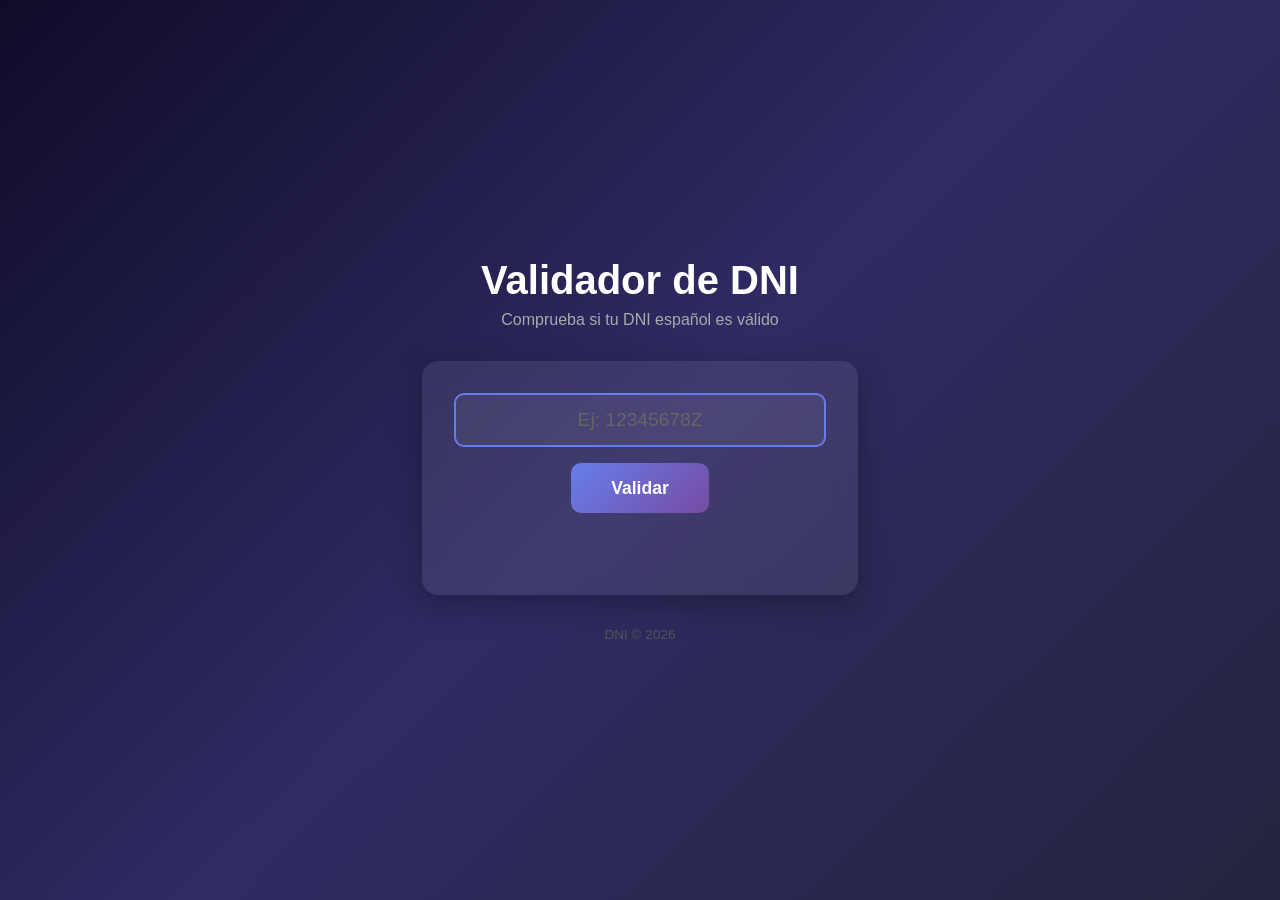
==== index.html @ d3fe5630 "Initial commit: DNI validator web app" ====
<!DOCTYPE html>
<html lang="es">
<head>
  <meta charset="UTF-8">
  <meta name="viewport" content="width=device-width, initial-scale=1.0">
  <title>Validador DNI</title>
  <link rel="stylesheet" href="style.css">
</head>
<body>
  <div class="container">
    <h1>Validador de DNI</h1>
    <p class="subtitle">Comprueba si tu DNI español es válido</p>
    <div class="card">
      <input type="text" id="dniInput" placeholder="Ej: 12345678Z" maxlength="9" autofocus>
      <button id="checkBtn">Validar</button>
      <p id="result" class="result"></p>
    </div>
    <footer>
      <p>DNI &copy; 2026</p>
    </footer>
  </div>
  <script src="script.js"></script>
</body>
</html>
---- style.css ----
* {
  margin: 0;
  padding: 0;
  box-sizing: border-box;
}

body {
  font-family: -apple-system, BlinkMacSystemFont, 'Segoe UI', Roboto, sans-serif;
  background: linear-gradient(135deg, #0f0c29, #302b63, #24243e);
  min-height: 100vh;
  display: flex;
  align-items: center;
  justify-content: center;
  color: #fff;
}

.container {
  text-align: center;
  padding: 2rem;
  width: 100%;
  max-width: 500px;
}

h1 {
  font-size: 2.5rem;
  margin-bottom: 0.5rem;
}

.subtitle {
  color: #aaa;
  margin-bottom: 2rem;
}

.card {
  background: rgba(255, 255, 255, 0.08);
  backdrop-filter: blur(10px);
  border-radius: 16px;
  padding: 2rem;
  box-shadow: 0 8px 32px rgba(0, 0, 0, 0.3);
}

input {
  width: 100%;
  padding: 0.9rem 1rem;
  font-size: 1.2rem;
  border: 2px solid rgba(255, 255, 255, 0.15);
  border-radius: 10px;
  background: rgba(255, 255, 255, 0.05);
  color: #fff;
  outline: none;
  transition: border-color 0.3s;
  text-transform: uppercase;
  letter-spacing: 2px;
  text-align: center;
}

input:focus {
  border-color: #667eea;
}

input::placeholder {
  color: #666;
  text-transform: none;
  letter-spacing: normal;
}

button {
  margin-top: 1rem;
  padding: 0.9rem 2.5rem;
  font-size: 1.1rem;
  font-weight: 600;
  border: none;
  border-radius: 10px;
  background: linear-gradient(135deg, #667eea, #764ba2);
  color: #fff;
  cursor: pointer;
  transition: transform 0.2s, box-shadow 0.2s;
}

button:hover {
  transform: translateY(-2px);
  box-shadow: 0 6px 20px rgba(102, 126, 234, 0.4);
}

button:active {
  transform: translateY(0);
}

.result {
  margin-top: 1.5rem;
  font-size: 1.1rem;
  font-weight: 500;
  min-height: 1.5em;
}

.result.valid {
  color: #4ade80;
}

.result.invalid {
  color: #f87171;
}

footer {
  margin-top: 2rem;
  color: #555;
  font-size: 0.85rem;
}
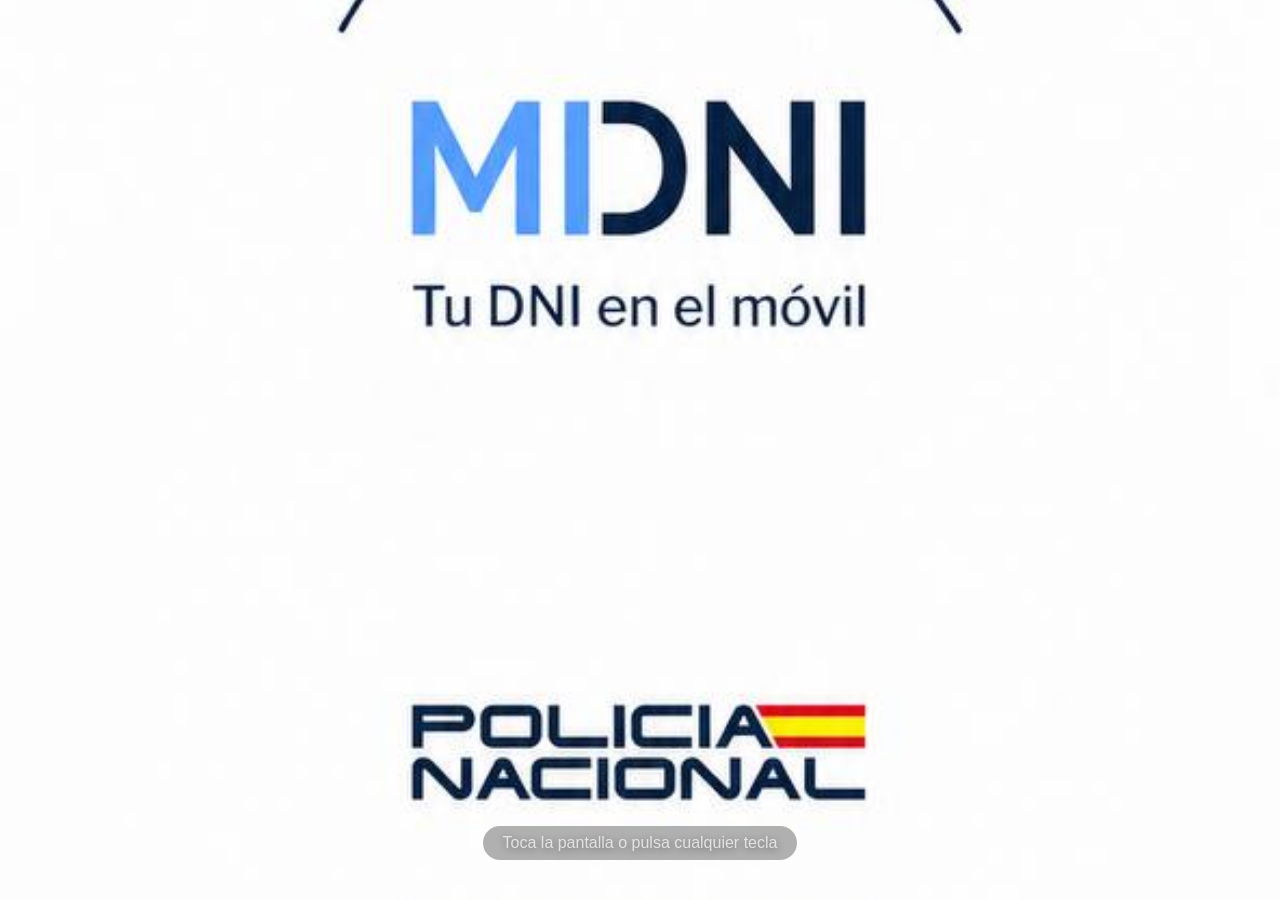
==== commit cecb2643: "Fullscreen photo slideshow with photo1 and photo2" ====
--- a/index.html
+++ b/index.html
@@ -3,21 +3,16 @@
 <head>
   <meta charset="UTF-8">
   <meta name="viewport" content="width=device-width, initial-scale=1.0">
-  <title>Validador DNI</title>
+  <title>Galería</title>
   <link rel="stylesheet" href="style.css">
 </head>
 <body>
-  <div class="container">
-    <h1>Validador de DNI</h1>
-    <p class="subtitle">Comprueba si tu DNI español es válido</p>
-    <div class="card">
-      <input type="text" id="dniInput" placeholder="Ej: 12345678Z" maxlength="9" autofocus>
-      <button id="checkBtn">Validar</button>
-      <p id="result" class="result"></p>
+  <div class="slideshow">
+    <div class="slide active" id="slide1"></div>
+    <div class="slide" id="slide2"></div>
+    <div class="overlay">
+      <p class="hint">Toca la pantalla o pulsa cualquier tecla</p>
     </div>
-    <footer>
-      <p>DNI &copy; 2026</p>
-    </footer>
   </div>
   <script src="script.js"></script>
 </body>
--- a/style.css
+++ b/style.css
@@ -5,104 +5,59 @@
 }
 
 body {
+  overflow: hidden;
+  background: #000;
   font-family: -apple-system, BlinkMacSystemFont, 'Segoe UI', Roboto, sans-serif;
-  background: linear-gradient(135deg, #0f0c29, #302b63, #24243e);
-  min-height: 100vh;
-  display: flex;
-  align-items: center;
-  justify-content: center;
-  color: #fff;
 }
 
-.container {
-  text-align: center;
-  padding: 2rem;
-  width: 100%;
-  max-width: 500px;
+.slideshow {
+  position: fixed;
+  inset: 0;
+  width: 100vw;
+  height: 100vh;
 }
 
-h1 {
-  font-size: 2.5rem;
-  margin-bottom: 0.5rem;
+.slide {
+  position: absolute;
+  inset: 0;
+  width: 100%;
+  height: 100%;
+  background-size: cover;
+  background-position: center;
+  background-repeat: no-repeat;
+  opacity: 0;
+  transition: opacity 1.5s ease-in-out;
 }
 
-.subtitle {
-  color: #aaa;
-  margin-bottom: 2rem;
+.slide.active {
+  opacity: 1;
 }
 
-.card {
-  background: rgba(255, 255, 255, 0.08);
-  backdrop-filter: blur(10px);
-  border-radius: 16px;
-  padding: 2rem;
-  box-shadow: 0 8px 32px rgba(0, 0, 0, 0.3);
+#slide1 {
+  background-image: url('photo1.jpg');
 }
 
-input {
-  width: 100%;
-  padding: 0.9rem 1rem;
-  font-size: 1.2rem;
-  border: 2px solid rgba(255, 255, 255, 0.15);
-  border-radius: 10px;
-  background: rgba(255, 255, 255, 0.05);
-  color: #fff;
-  outline: none;
-  transition: border-color 0.3s;
-  text-transform: uppercase;
-  letter-spacing: 2px;
-  text-align: center;
+#slide2 {
+  background-image: url('photo2.jpg');
 }
 
-input:focus {
-  border-color: #667eea;
+.overlay {
+  position: fixed;
+  bottom: 40px;
+  left: 0;
+  right: 0;
+  text-align: center;
+  z-index: 10;
+  pointer-events: none;
 }
 
-input::placeholder {
-  color: #666;
-  text-transform: none;
-  letter-spacing: normal;
+.hint {
+  color: rgba(255, 255, 255, 0.7);
+  font-size: 1rem;
+  text-shadow: 0 2px 8px rgba(0, 0, 0, 0.5);
+  background: rgba(0, 0, 0, 0.3);
+  display: inline-block;
+  padding: 8px 20px;
+  border-radius: 20px;
+  backdrop-filter: blur(4px);
 }
-
-button {
-  margin-top: 1rem;
-  padding: 0.9rem 2.5rem;
-  font-size: 1.1rem;
-  font-weight: 600;
-  border: none;
-  border-radius: 10px;
-  background: linear-gradient(135deg, #667eea, #764ba2);
-  color: #fff;
-  cursor: pointer;
-  transition: transform 0.2s, box-shadow 0.2s;
-}
-
-button:hover {
-  transform: translateY(-2px);
-  box-shadow: 0 6px 20px rgba(102, 126, 234, 0.4);
-}
-
-button:active {
-  transform: translateY(0);
-}
-
-.result {
-  margin-top: 1.5rem;
-  font-size: 1.1rem;
-  font-weight: 500;
-  min-height: 1.5em;
-}
-
-.result.valid {
-  color: #4ade80;
-}
-
-.result.invalid {
-  color: #f87171;
-}
-
-footer {
-  margin-top: 2rem;
-  color: #555;
-  font-size: 0.85rem;
-}
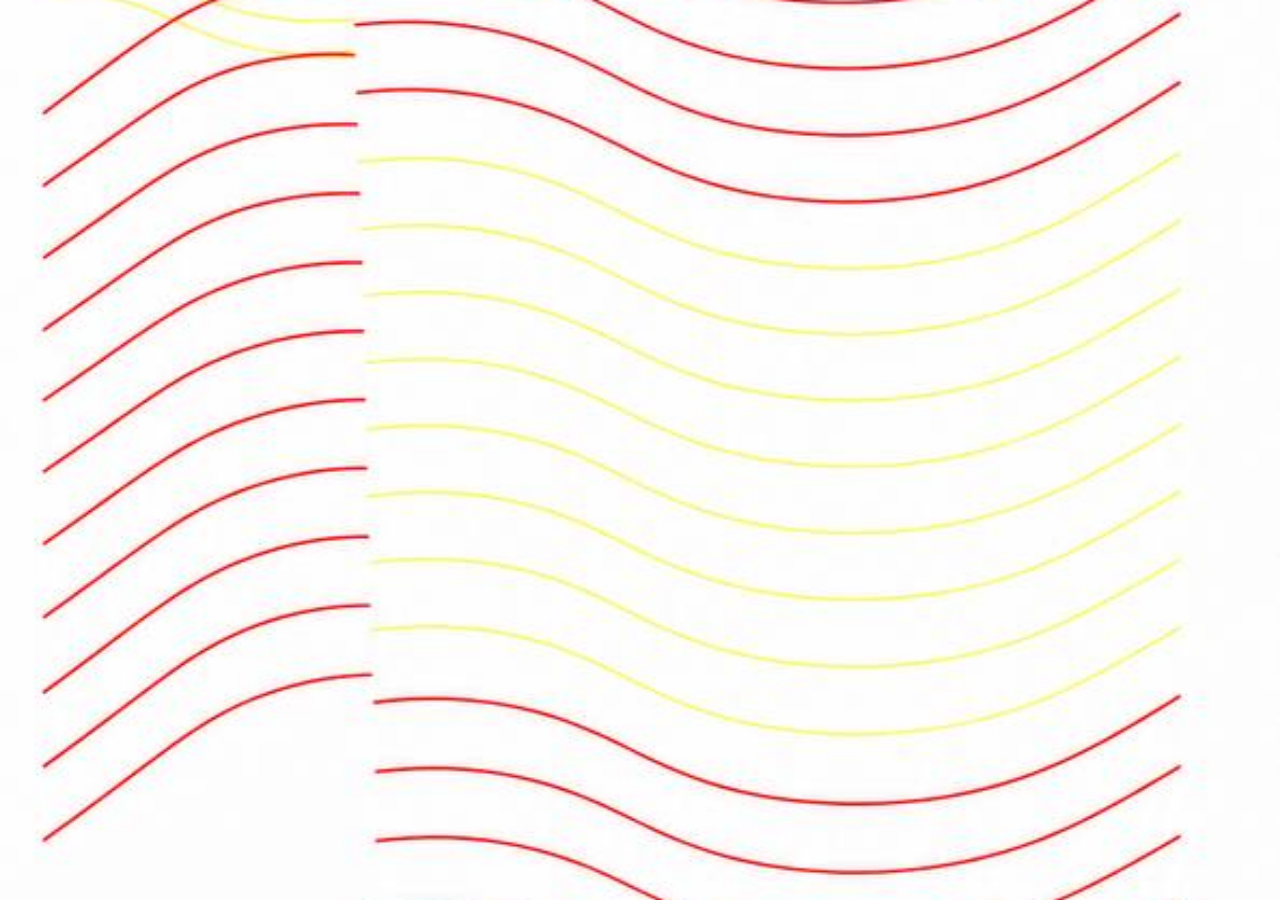
==== commit d23d6df9: "Fullscreen app mode on click/tap" ====
--- a/index.html
+++ b/index.html
@@ -2,7 +2,9 @@
 <html lang="es">
 <head>
   <meta charset="UTF-8">
-  <meta name="viewport" content="width=device-width, initial-scale=1.0">
+  <meta name="viewport" content="width=device-width, initial-scale=1.0, maximum-scale=1.0, user-scalable=no">
+  <meta name="apple-mobile-web-app-capable" content="yes">
+  <meta name="mobile-web-app-capable" content="yes">
   <title>Galería</title>
   <link rel="stylesheet" href="style.css">
 </head>
@@ -10,9 +12,6 @@
   <div class="slideshow">
     <div class="slide active" id="slide1"></div>
     <div class="slide" id="slide2"></div>
-    <div class="overlay">
-      <p class="hint">Toca la pantalla o pulsa cualquier tecla</p>
-    </div>
   </div>
   <script src="script.js"></script>
 </body>
